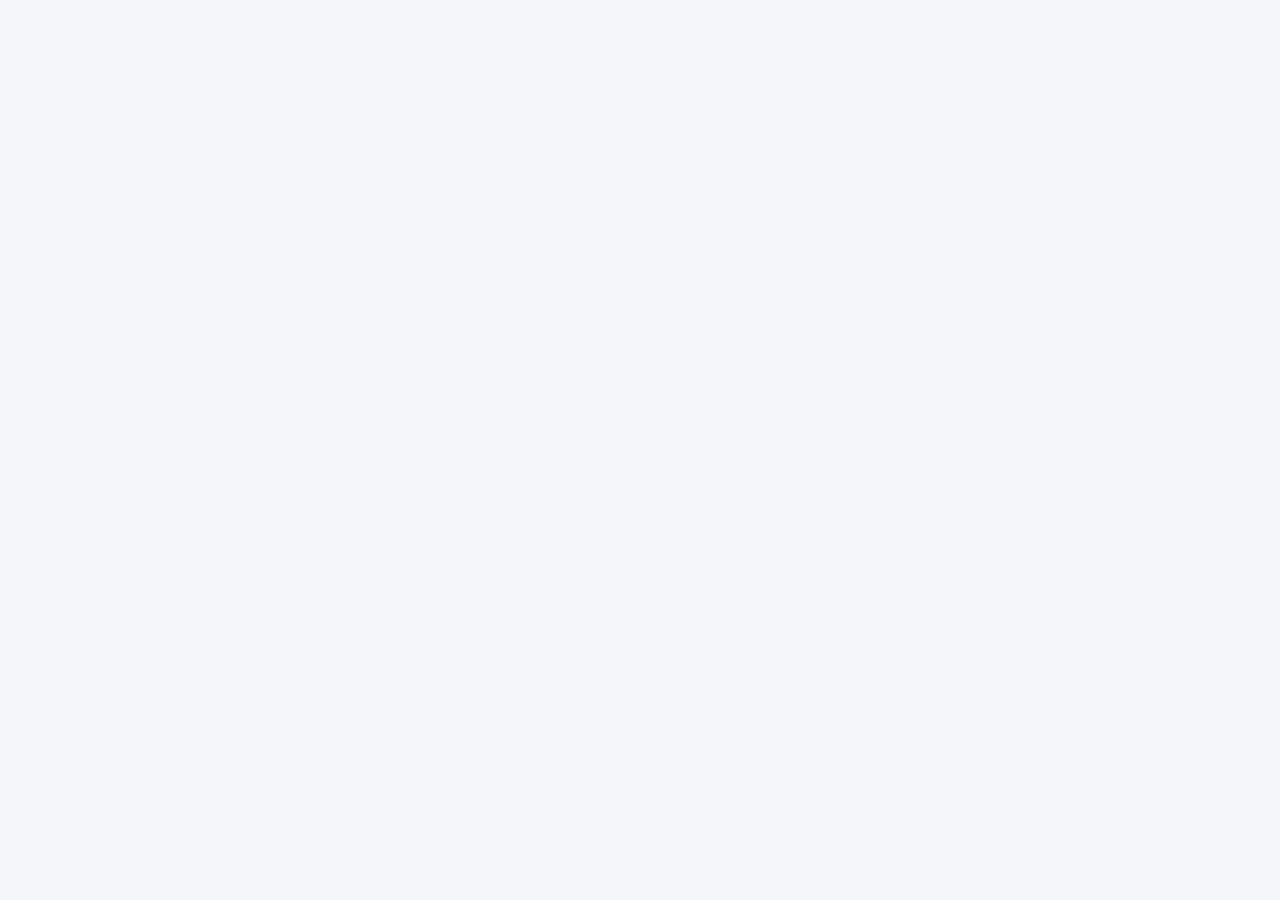
==== index.html @ 012de7f6 "Add files via upload" ====
<!doctype html>
<html lang="en">
<head>
<meta charset="utf-8">
<meta name="viewport" content="width=device-width,initial-scale=1">
<title>The Somaliland Age</title>
<script>
/* online / local server: addresses look like /world/headline, so files are loaded from the site root. Double-clicking this file keeps relative paths. */
if(location.protocol!=='file:')document.write('<base href="/"><link rel="icon" type="image/png" href="images/favicon.png"><link rel="shortcut icon" href="favicon.ico"><link rel="apple-touch-icon" href="images/apple-touch-icon.png">');
document.write('<link rel="stylesheet" href="styles.css?v=2.0.8">');
</script>
</head>
<body>
<div id="app"></div>
<noscript>This website needs JavaScript turned on.</noscript>
<script>document.write('<script src="data/content.js"><\/script><script src="script.js?v=2.0.8"><\/script>');</script>
</body>
</html>
---- styles.css ----
:root{--f:Arial,Helvetica,sans-serif;--p:#13294b;--a:#c8102e;--m:#31456a}
*{box-sizing:border-box}body{margin:0;font:15px/1.45 var(--f);background:#f4f6f9;color:#14181f}a{color:inherit;text-decoration:none}
.top{background:#0b1a33;color:#cdd6e5;font-size:12px;padding:8px 5%;display:flex;justify-content:space-between;gap:12px;flex-wrap:wrap}.top a{margin-left:16px}
#hd img{display:block;width:100%;height:auto}
nav{background:var(--m);position:sticky;top:0;z-index:20;padding:0 5%}.nl{display:flex;flex-wrap:wrap}.hb{display:none;background:none;border:0;color:#fff;font:700 16px var(--f);padding:14px 0;cursor:pointer;width:100%;text-align:left}nav a{color:#fff;padding:14px 16px;white-space:nowrap;font-weight:600}nav a:hover{background:#ffffff26}
.tick{background:var(--a);color:#fff;overflow:hidden;white-space:nowrap;display:flex}.tick b{padding:10px 16px;background:#0003;position:relative;z-index:2;flex:none;font-size:13px}.tw{flex:1;overflow:hidden;min-width:0}.tr{display:inline-block;white-space:nowrap;padding:10px 0;animation:m 70s linear infinite}.tick:hover .tr{animation-play-state:paused}@keyframes m{to{transform:translateX(-50%)}}.tr i{font-style:normal;font-weight:700;font-size:11px;background:#fff3;padding:2px 8px;margin:0 8px 0 40px;border-radius:3px}
.g{display:grid;grid-template-columns:240px 1fr 300px;gap:24px;max-width:1280px;margin:24px auto;padding:0 20px;align-items:start}
.pn{background:#fff;border-radius:12px;padding:20px;border:1px solid #e3e7ee}.pn h3{margin:0 0 6px;font-size:13px;letter-spacing:.1em;text-transform:uppercase;color:#46506a;border-bottom:2px solid var(--m);padding-bottom:10px}
.al{max-height:720px;overflow:auto}.it{display:block;padding:11px 0;border-bottom:1px solid #e6e9ef}.it:last-child{border:0}
.tg{font-size:11px;font-weight:800;color:var(--a);text-transform:uppercase}.t{font-family:var(--f);font-weight:700}
.sl{position:relative;height:360px;border-radius:12px;overflow:hidden;background:var(--p)}.sd{pointer-events:none;position:absolute;inset:0;opacity:0;transition:opacity .6s;color:#fff;display:flex;flex-direction:column;justify-content:flex-end;padding:28px 40px;background-size:cover;background-position:center}.sd.on{opacity:1}
.sd:before{content:"";position:absolute;inset:0;background:linear-gradient(transparent 35%,#000b)}.sd>*{position:relative}.sd .tg{color:#f0b429}.sd h2{font:700 30px/1.2 var(--f);margin:6px 0}.sd p{margin:0}
.ar{position:absolute;top:45%;z-index:3;background:#0006;color:#fff;border:0;width:36px;height:36px;border-radius:50%;cursor:pointer;font-size:20px}.dots{position:absolute;right:20px;bottom:14px;z-index:3;display:flex;gap:6px}.dots b{width:8px;height:8px;border-radius:50%;background:#fff6;cursor:pointer}.dots b.on{background:#fff}
.pr{background:var(--p);color:#fff;border-radius:12px;padding:18px 24px;margin:16px 0;display:flex;justify-content:space-between;align-items:center;gap:12px;flex-wrap:wrap}.pr b{font:700 20px var(--f)}.pr small{display:block;opacity:.8}.btn{background:#1769e0;color:#fff;padding:10px 20px;border-radius:6px;font-weight:700}
.cs{display:grid;grid-template-columns:repeat(var(--cols,3),1fr);gap:14px}
.c{background:#fff;border-radius:8px;overflow:hidden;border:1px solid #e3e7ee;display:block}.im{height:110px;background:linear-gradient(135deg,#a9bddb,#47679a) center/cover}.c div.b{padding:12px 14px}.c .t{font-size:16px;margin-top:3px}.c small{color:#777;display:block;margin-top:4px}
.dp{display:flex;gap:12px;padding:14px 0;border-bottom:1px solid #e6e9ef}.dp .im{width:78px;height:78px;flex:none;border-radius:8px}.dp:last-child{border:0}
.bx{background:#fff;border-radius:12px;max-width:1240px;margin:16px auto;padding:16px 20px;border:1px solid #e3e7ee}.bx h2{margin:0 0 18px;font:700 20px var(--f);display:flex;justify-content:space-between;align-items:center;border-bottom:2px solid var(--m);padding-bottom:10px}.bd{background:var(--a);color:#fff;font:700 11px sans-serif;padding:5px 12px;border-radius:4px}
.gr{display:grid;gap:14px;grid-template-columns:repeat(var(--cols,3),1fr)}.gr .im{height:110px}.gr .im{border-radius:0}
.hl{display:grid;grid-template-columns:repeat(var(--cols,2),1fr);gap:0 30px}.hl a{display:flex;gap:12px;padding:12px 0;border-bottom:1px solid #e6e9ef}.hl span{font:700 15px var(--f);color:#8a93a6}
.lg{position:fixed;right:24px;bottom:24px;background:var(--a);color:#fff;padding:12px 22px;border-radius:6px;font-weight:700;z-index:30}
@media(max-width:1000px){.g{grid-template-columns:1fr}.mid{order:-1}.al{max-height:320px}}
@media(max-width:600px){.sl{height:300px}.sd{padding:18px 20px}.sd h2{font-size:21px}.fg{grid-template-columns:1fr}.top{justify-content:center}}

.ft a{display:block;padding:5px 0;color:var(--fl)}.ft h4{font:700 18px var(--f);margin:0 0 14px}.fb{padding:34px 5% 20px}.fg{display:grid;gap:30px;max-width:1240px;margin:auto}.fm{color:var(--fm)}.cp{text-align:center;color:var(--fm);font-size:13px;border-top:1px solid #ffffff26;margin:30px auto 0;max-width:1240px;padding-top:18px}.cp small{display:block;opacity:.6;margin-top:4px}
.art{max-width:820px;margin:30px auto;background:#fff;border-radius:12px;padding:30px;border:1px solid #e3e7ee}.art h1{font:700 34px/1.2 var(--f);margin:6px 0 12px}.art .dk{font-size:19px;color:#46506a}.art img{width:100%;border-radius:8px;margin:10px 0}.art p{font-size:17px;line-height:1.7}
@media(max-width:700px){.fg{grid-template-columns:1fr!important}.art{margin:16px 10px;padding:18px}.art h1{font-size:25px}}

@media(max-width:900px){.gr,.cs,.hl{grid-template-columns:repeat(2,1fr)}}@media(max-width:520px){.gr,.cs,.hl{grid-template-columns:1fr}}@media(max-width:1000px){.g{grid-template-columns:1fr!important}}

.mid{min-width:0}.mid .art{margin:0 0 16px;max-width:none}.mid .bx{margin:16px 0;max-width:none}.mid>.bx:first-child{margin-top:0}
@media(max-width:1024px){nav{max-height:100vh;overflow-y:auto}.hb{display:block}.nl{display:none;flex-direction:column}nav.open .nl{display:flex;padding-bottom:8px}.nl a{border-top:1px solid #ffffff22}}

.sd.on{pointer-events:auto}.im{position:relative}#hd{display:block;position:relative}
.aimg{aspect-ratio:16/9;background:#dbe3f1 center/cover;border-radius:8px;margin:10px 0;position:relative}.aimg.empty{display:none}

.top .tr2{display:flex;align-items:center;gap:0}.top input{margin-left:16px;padding:5px 10px;border-radius:14px;border:1px solid #ffffff44;background:#ffffff18;color:#fff;font:inherit;width:160px}.top input::placeholder{color:#cdd6e5}
.art .body{font-size:17px;line-height:1.7}.art .body p{margin:0 0 14px}.art .body a{color:#1769e0;text-decoration:underline}.art .body blockquote{border-left:4px solid var(--a);margin:16px 0;padding:6px 16px;background:#f6f8fb;color:#46506a}.art .body h2{font-size:22px}.ea{background:#1769e0;color:#fff;border:0;border-radius:6px;padding:8px 14px;font:700 13px var(--f);cursor:pointer}
.c .t,.c small{overflow-wrap:anywhere}
#lm{position:fixed;inset:0;z-index:250;background:#000a;display:grid;place-items:center}
.lgc{width:min(360px,92vw);background:#fff;border-radius:12px;padding:26px}.lgc h1{margin:0 0 14px;font-size:22px}.lgc label{display:block;font-size:13px;color:#46506a;margin:12px 0 4px}.lgc input{width:100%;padding:10px;border:1px solid #b9c2d6;border-radius:6px;font:inherit}.lgc button{margin-top:14px;width:100%;padding:11px;background:var(--a);color:#fff;border:0;border-radius:6px;font:700 15px var(--f);cursor:pointer}.lgc .cl{background:#e6e9ef;color:#333;margin-top:8px}#lerr{color:var(--a);font-size:14px;min-height:20px;margin-top:10px}
#admin{position:fixed;inset:0;z-index:300;display:flex;background:#eef1f6;font-family:Arial,Helvetica,sans-serif;color:#14181f}
#admin .sb{width:230px;flex:none;background:#0b1a33;color:#fff;display:flex;flex-direction:column;overflow-y:auto}#admin .brand{padding:20px;font-weight:700;font-size:18px;border-bottom:1px solid #ffffff22}#admin .brand small{display:block;color:#f0a030;font-size:12px;margin-top:2px}
#admin .tb{background:none;border:0;border-left:3px solid transparent;color:#cdd6e5;text-align:left;padding:12px 20px;font:inherit;cursor:pointer}#admin .tb.on{background:#31456a;color:#fff;border-left-color:#f0a030}
#admin .sp{flex:1}#admin .sb>button:not(.tb){margin:6px 16px;padding:10px;border:0;border-radius:6px;background:#ffffff22;color:#fff;font:inherit;cursor:pointer}#admin .sb>button.primary{background:#1769e0;font-weight:700}#admin .st{padding:4px 18px;font-size:13px;color:#ffd166;min-height:18px}
#admin .mn{flex:1;overflow:auto;padding:26px 30px 60px}#admin h1{margin:0 0 16px;font-size:26px}#admin h3{margin:20px 0 8px}#admin .hint{color:#55607a;font-size:14px}
#admin fieldset{background:#fff;border:1px solid #cfd6e4;border-radius:8px;margin:12px 0;padding:10px 14px}#admin legend{font-weight:700;padding:0 6px}#admin .f{display:block;margin:10px 0}#admin .f>span{display:block;font-size:12px;color:#55607a;margin-bottom:3px}#admin .f.chk{display:inline-block;margin:6px 16px 6px 0}
#admin input[type=text],#admin input[type=number],#admin input[type=password],#admin textarea,#admin select{width:100%;max-width:760px;padding:8px;border:1px solid #b9c2d6;border-radius:6px;font:inherit;background:#fff}#admin textarea{min-height:90px}
#admin details.it{border:1px solid #d9dfeb;border-radius:6px;margin:8px 0;padding:6px 10px;background:#fafbfd}#admin summary{cursor:pointer;font-weight:600;display:flex;justify-content:space-between;gap:8px}#admin .row{display:flex;gap:8px;align-items:center;flex-wrap:wrap}
#admin .mn button{cursor:pointer;border:1px solid #9aa6c0;background:#fff;border-radius:6px;padding:6px 12px;font:inherit}#admin .mn button.primary{background:#1769e0;color:#fff;border:0;font-weight:700;padding:9px 18px}#admin .mn button.del{color:#c8102e}#admin .pv{max-height:70px;max-width:220px;margin-top:6px;display:block;border:1px solid #ccd}
#admin .tbl{width:100%;border-collapse:collapse;background:#fff;border-radius:8px;margin-top:14px}#admin .tbl th,#admin .tbl td{text-align:left;padding:10px 12px;border-bottom:1px solid #e6e9ef;font-size:14px}#admin .tbl th{font-size:12px;color:#55607a;text-transform:uppercase}#admin .act{white-space:nowrap}#admin .act button{margin-right:4px}
#admin .rte{border:1px solid #b9c2d6;border-radius:6px;background:#fff;max-width:760px}#admin .rtb{display:flex;gap:6px;flex-wrap:wrap;padding:8px;border-bottom:1px solid #e1e6ef;background:#f4f6f9;align-items:center}#admin .rtb select{width:auto}#admin .rtb input[type=color]{width:34px;height:30px;padding:0;border:1px solid #9aa6c0}#admin .rted{min-height:240px;padding:12px;outline:0}
@media(max-width:800px){#admin{flex-direction:column}#admin .sb{width:auto;flex-direction:row;overflow-x:auto;flex:none}#admin .brand,#admin .sp{display:none}#admin .tb{border-left:0;border-bottom:3px solid transparent;white-space:nowrap}#admin .tb.on{border-bottom-color:#f0a030}#admin .st{display:none}#admin .mn{padding:16px}}

.sl{margin-bottom:16px}.top .tr2 span,.top .tr2 a{white-space:nowrap}.top .tr2{flex-wrap:wrap;gap:4px 0}#admin .rted blockquote{border-left:4px solid #c8102e;margin:12px 0;padding:4px 14px;background:#f6f8fb;color:#46506a}@media(max-width:600px){.top input{width:130px;margin-left:8px}}

.aimg{display:block;width:100%;height:auto;max-height:560px;object-fit:cover;aspect-ratio:auto;background:none;border-radius:8px;margin:10px 0}
#admin .st.bad{color:#ff8a8a}#admin .warn{background:#fff3cd;border:1px solid #f0c36d;color:#5c4400;padding:10px 14px;border-radius:8px;margin-bottom:14px}
#admin .msg{margin-top:12px;font-size:14px;min-height:20px}#admin .msg.bad{color:#c8102e}#admin .msg.ok{color:#1a7f37}
#admin .igrid{display:grid;grid-template-columns:repeat(auto-fill,minmax(200px,1fr));gap:14px;margin-top:14px}#admin .icard{background:#fff;border:1px solid #d9dfeb;border-radius:8px;padding:10px}#admin .icard img{width:100%;height:120px;object-fit:cover;border-radius:6px;background:#e6e9ef}#admin .icard .cap{font-size:13px;margin:6px 0;overflow-wrap:anywhere}
#ie{position:fixed;inset:0;z-index:500;background:#000b;overflow:auto;font-family:Arial,Helvetica,sans-serif}.iebox{max-width:760px;margin:20px auto;background:#fff;border-radius:10px;padding:18px 20px;display:grid;gap:12px;color:#14181f}.iebox h2{margin:0}.iebox .hint{margin:0;color:#55607a;font-size:14px}
.iebox .row{display:flex;gap:8px;align-items:center;flex-wrap:wrap}.iebox button{cursor:pointer;border:1px solid #9aa6c0;background:#fff;border-radius:6px;padding:6px 12px;font:inherit}.iebox button.on{background:#e3ecff;border-color:#1769e0}.iebox button.primary{background:#1769e0;color:#fff;border:0;font-weight:700;padding:9px 18px}
.iebox input[type=number]{width:90px;padding:6px;border:1px solid #b9c2d6;border-radius:6px}.iebox select{padding:6px;border:1px solid #b9c2d6;border-radius:6px}.ieinfo{font-size:13px;color:#46506a}
.iest-wrap{background:#222;border-radius:8px;padding:10px;text-align:center;overflow:auto}.iest{position:relative;display:inline-block;overflow:hidden;touch-action:none;line-height:0;vertical-align:top}.iest canvas{display:block}
.iesel{position:absolute;border:2px solid #fff;box-shadow:0 0 0 9999px rgba(0,0,0,.55);cursor:move;box-sizing:border-box}.ieh{position:absolute;width:16px;height:16px;background:#fff;border:2px solid #1769e0;box-sizing:border-box}.ieh.tl{left:-8px;top:-8px;cursor:nwse-resize}.ieh.tr{right:-8px;top:-8px;cursor:nesw-resize}.ieh.bl{left:-8px;bottom:-8px;cursor:nesw-resize}.ieh.br{right:-8px;bottom:-8px;cursor:nwse-resize}

#admin .info{background:#e8f1ff;border:1px solid #9cc0f5;color:#123a73;padding:10px 14px;border-radius:8px;margin-bottom:14px}.lgc .offl{font-size:12px;color:#55607a;margin:12px 0 0}

#hd img.hlogo{position:absolute;top:50%;width:auto;max-width:40%;transform:translateY(-50%);object-fit:contain}#hd img.hlogo.left{left:3%}#hd img.hlogo.right{right:3%}#hd img.hlogo.center{left:50%;transform:translate(-50%,-50%)}
.dd{position:relative;display:flex}.ddb{background:none;border:0;color:#fff;cursor:pointer;padding:0 10px 0 0;font:inherit}.ddm{display:none;position:absolute;top:100%;left:0;min-width:200px;background:var(--m);box-shadow:0 8px 20px #0004;z-index:40}.ddm a{border-top:1px solid #ffffff22;white-space:nowrap}.dd:hover .ddm,.dd:focus-within .ddm,.dd.open .ddm{display:block}
.crumb{font-size:14px;color:#55607a;margin-bottom:6px}.crumb a{color:#1769e0}.sub{padding-left:20px}.sub a{color:#1769e0}.art h3{margin:22px 0 6px}
@media(max-width:1024px){.dd{flex-direction:column}.ddb{display:none}.ddm{display:block;position:static;box-shadow:none;background:#00000022}.ddm a{padding-left:34px}}

/* ---- masthead / header text / fonts ---- */
@font-face{font-family:'SiteMasthead';src:url(fonts/SiteMasthead-Bold.woff2) format('woff2');font-weight:700;font-display:swap}
@font-face{font-family:'SiteMasthead';src:url(fonts/SiteMasthead-Regular.woff2) format('woff2');font-weight:400;font-display:swap}
@font-face{font-family:'Chomsky';src:url(fonts/Chomsky.woff2) format('woff2'),url(fonts/Chomsky.woff) format('woff');font-weight:400;font-style:normal;font-display:swap}
@font-face{font-family:'Chomsky Custom';src:url(fonts/ChomskyCustom-2.woff) format('woff');font-weight:400;font-style:normal;font-display:swap}
@font-face{font-family:'Lora';src:url(fonts/Lora.woff) format('woff');font-weight:400 700;font-style:normal;font-display:swap}
@font-face{font-family:'Lora';src:url(fonts/Lora-Italic.woff) format('woff');font-weight:400 700;font-style:italic;font-display:swap}
@font-face{font-family:'Poppins';src:url(fonts/Poppins-Regular.woff) format('woff');font-weight:400;font-style:normal;font-display:swap}
@font-face{font-family:'Poppins';src:url(fonts/Poppins-Bold.woff) format('woff');font-weight:700;font-style:normal;font-display:swap}
#hd{container-type:inline-size}
#hd .htxt{position:absolute;top:50%;transform:translateY(-50%);line-height:1.1}
#hd .ht1{font-family:var(--hf,'SiteMasthead',serif);font-weight:700;white-space:nowrap;letter-spacing:.01em}
#hd .ht2{font-family:var(--f);text-transform:uppercase;letter-spacing:.3em;white-space:nowrap;margin-top:.4em}
#hd.mast{background:#fff;padding:1.6cqw 4cqw 1.2cqw;border-bottom:3px double #111;text-align:center}
#hd.mast .htxt{position:static;transform:none;text-align:center}
#hd.mast .ht2{text-transform:none;letter-spacing:.04em;font-style:italic}
#hd.bnr img:not(.hlogo){display:block;width:100%;height:auto}
.ht2:empty::before{content:attr(data-ph);opacity:.5}
/* ---- content blocks ---- */
.below{max-width:1280px;margin:0 auto;padding:0 20px}.blk{position:relative;margin:16px 0}.blk>.bx{margin:0;max-width:none}.mid .blk{margin:16px 0}
.cb-text{background:#fff;border:1px solid #e3e7ee;border-radius:12px;padding:16px 20px}.bt{margin:0 0 10px;font-size:20px}.cb-text .body{font-size:16px;line-height:1.65}.cb-text .body p{margin:0 0 12px}
.cb-img{margin:0}.cb-img img{max-width:100%;height:auto;border-radius:8px}.cb-img figcaption,.cap{font-size:13px;color:#55607a;margin-top:6px}
.cb-cols{display:grid;gap:16px}.cb-cols>div{background:#fff;border:1px solid #e3e7ee;border-radius:12px;padding:16px;min-width:0}.cb-cols h3{margin:0 0 8px}.cb-cols img{width:100%;height:auto;border-radius:8px;margin-bottom:8px}.cb-cols .body p{margin:0 0 10px}
.cb-btn a{display:inline-block;padding:11px 22px;border-radius:6px;font-weight:700;background:#1769e0;color:#fff}.cb-btn.accent a{background:var(--a)}.cb-btn.outline a{background:none;border:2px solid #1769e0;color:#1769e0}
.cb-div hr{border:0;border-top:1px solid #cfd6e4;margin:8px 0}
.vid{margin:14px auto;max-width:100%}.vbox{position:relative;width:100%;height:0;background:#000;border-radius:8px;overflow:hidden}.vbox iframe,.vbox video{position:absolute;inset:0;width:100%;height:100%;border:0;object-fit:contain}
.body .anchor{scroll-margin-top:90px}.blk[id^="anc-"],[id^="anc-"]{scroll-margin-top:90px}
@media(max-width:900px){.cb-cols{grid-template-columns:repeat(2,minmax(0,1fr))!important}}@media(max-width:560px){.cb-cols{grid-template-columns:1fr!important}}
/* ---- visual editing on the site ---- */
.ph{border:2px dashed #9aa6c0;border-radius:10px;padding:26px;text-align:center;color:#55607a;background:#f3f6fb}
.addz{display:none}
body.editing .addz{display:block;border:2px dashed transparent;border-radius:8px;text-align:center;color:transparent;font-size:13px;height:14px;line-height:14px;margin:2px 0;cursor:copy;transition:all .15s}
body.editing .addz:hover{border-color:#1769e0;color:#1769e0;background:#eaf2ff;height:34px;line-height:30px}
body.editing .below>.addz:last-child,body.editing .mid>.addz:last-child{height:46px;line-height:42px;border-color:#c9d3e6;color:#8a95ad}
body.editing .blk:hover{outline:2px solid #1769e0;outline-offset:3px}
.btb{display:none;position:absolute;top:-14px;right:8px;z-index:25;gap:2px;background:#111c33;border-radius:8px;padding:4px;box-shadow:0 4px 14px #0005}.btb button{background:none;border:0;color:#fff;padding:6px 9px;cursor:pointer;font:700 13px var(--f);border-radius:5px}.btb button:hover{background:#ffffff33}
body.editing .blk:hover>.btb{display:flex}
.lg2{position:fixed;right:24px;bottom:72px;z-index:30;background:#111c33;color:#fff;border:0;padding:10px 16px;border-radius:6px;font:700 13px var(--f);cursor:pointer}
#sv{position:fixed;left:16px;bottom:16px;z-index:30;background:#111c33;color:#9be7a8;padding:7px 12px;border-radius:16px;font:13px var(--f)}#sv.bad{color:#ffb3b3}
#blkpop{position:fixed;z-index:420;background:#fff;border-radius:10px;box-shadow:0 10px 34px #0006;padding:6px;min-width:250px;max-height:90vh;overflow:auto;font-family:Arial,Helvetica,sans-serif}
#blkpop .pt{font-size:12px;text-transform:uppercase;letter-spacing:.08em;color:#8a95ad;padding:8px 12px}#blkpop button{display:block;width:100%;text-align:left;background:none;border:0;padding:9px 12px;border-radius:6px;font:14px Arial;cursor:pointer;color:#14181f}#blkpop button:hover{background:#eaf2ff}#blkpop button span{display:inline-block;width:26px}
/* ---- dashboard extras: drawer, dialogs, selection bubble ---- */
#bed{position:fixed;top:0;right:0;bottom:0;width:min(520px,100vw);background:#eef1f6;box-shadow:-8px 0 28px #0006;overflow:auto;z-index:450;padding:16px 18px 60px;font-family:Arial,Helvetica,sans-serif;color:#14181f}
#bed .bedh{display:flex;justify-content:space-between;align-items:center;gap:10px}#bed h2{margin:0}#bed .hint,#ld .hint{color:#55607a;font-size:14px}
#bed fieldset,#ld fieldset{background:#fff;border:1px solid #cfd6e4;border-radius:8px;margin:12px 0;padding:10px 14px}#bed legend{font-weight:700}#bed .f,#ld .f{display:block;margin:10px 0}#bed .f>span,#ld .f>span{display:block;font-size:12px;color:#55607a;margin-bottom:3px}#bed .f.chk,#ld .f.chk{display:inline-block;margin:6px 14px 6px 0}
#bed input[type=text],#bed input[type=number],#bed textarea,#bed select,#ld input[type=text],#ld select{width:100%;padding:8px;border:1px solid #b9c2d6;border-radius:6px;font:inherit;background:#fff;box-sizing:border-box}#bed textarea{min-height:80px}
#bed .row,#ld .row{display:flex;gap:8px;align-items:center;flex-wrap:wrap;margin:8px 0}#bed button,#ld button{cursor:pointer;border:1px solid #9aa6c0;background:#fff;border-radius:6px;padding:6px 12px;font:inherit}#bed button.primary,#ld button.primary{background:#1769e0;color:#fff;border:0;font-weight:700;padding:9px 18px}#bed button.del,#ld button.del{color:#c8102e}
#bed details.it{border:1px solid #d9dfeb;border-radius:6px;margin:8px 0;padding:6px 10px;background:#fafbfd}#bed summary{cursor:pointer;font-weight:600;display:flex;justify-content:space-between;gap:8px}#bed .pv{max-height:70px;max-width:200px;margin-top:6px;display:block;border:1px solid #ccd}
#bed .rte{border:1px solid #b9c2d6;border-radius:6px;background:#fff}#bed .rtb{display:flex;gap:5px;flex-wrap:wrap;padding:7px;border-bottom:1px solid #e1e6ef;background:#f4f6f9;align-items:center}#bed .rtb select{width:auto}#bed .rted{min-height:150px;padding:10px;outline:0}
#ld{position:fixed;inset:0;z-index:560;background:#000a;overflow:auto;font-family:Arial,Helvetica,sans-serif;color:#14181f}.ldbox{max-width:520px;margin:6vh auto;background:#fff;border-radius:12px;padding:20px 22px}.ldbox h2{margin:0 0 6px}
.rtbub{position:fixed;z-index:540;background:#111c33;border-radius:8px;padding:5px;gap:3px;box-shadow:0 6px 20px #0006}.rtbub button{background:none;border:0;color:#fff;padding:6px 10px;cursor:pointer;font:700 13px Arial,sans-serif;border-radius:5px}.rtbub button:hover{background:#ffffff33}
.rted .vid,#admin .rted .vid{display:block;background:#111c33;color:#fff;border-radius:8px;padding:22px;text-align:center;cursor:pointer;width:auto!important;margin:10px 0}.rted .vid::before{content:"▶ Video (" attr(data-k) ") - click to edit size, source or remove"}
.rted [id^="anc-"]{background:#fff6cc;border-bottom:2px dotted #c8102e}

/* ---- header text: click to show edit options (not instantly editable) ---- */
body.editing #hd .ht1,body.editing #hd .ht2{cursor:pointer}
body.editing #hd .ht1:hover,body.editing #hd .ht2:hover{outline:2px solid #1769e0;outline-offset:3px}
#hdtb{position:absolute;z-index:430;display:flex;gap:2px;background:#111c33;border-radius:8px;padding:4px;box-shadow:0 4px 14px #0005;font-family:Arial,Helvetica,sans-serif}
#hdtb button{background:none;border:0;color:#fff;padding:7px 11px;cursor:pointer;font:700 13px Arial,sans-serif;border-radius:5px;white-space:nowrap}#hdtb button:hover{background:#ffffff33}

/* ===== compact top bar, social icons, phone header ===== */
.top{padding:3px 5%;font-size:12px;line-height:1.2;gap:6px 12px}.top input{height:24px;padding:2px 11px}
nav a{padding:12px 16px}
.hwrap{position:relative}
.soc{display:flex;align-items:center;gap:10px}
.soc a,nav .soc a{display:flex;align-items:center;justify-content:center;width:34px;height:34px;padding:0;margin:0;border:2px solid currentColor;border-radius:50%;color:#fff;flex:none}
.soc a:hover,nav .soc a:hover{background:#ffffff33}
.soc svg{width:56%;height:56%;display:block;fill:currentColor}
.soc-d{position:absolute;right:3%;top:50%;transform:translateY(-50%);z-index:3}
.soc-d a{width:clamp(26px,2.7vw,40px);height:clamp(26px,2.7vw,40px)}
.hwrap.mast .soc a{color:#111}.hwrap.mast .soc a:hover{background:#0001}
.mdate,.nrow,.tlm{display:none}
@media(max-width:1024px){
 .top,.soc-d{display:none}
 .mdate{display:block;position:absolute;top:3px;right:8px;z-index:3;color:#fff;font:700 clamp(9px,2.6vw,13px) var(--f);text-shadow:0 1px 2px #0008;pointer-events:none}
 .hwrap.mast .mdate{color:#333;text-shadow:none}
 #hd .htxt{top:57%}
 nav{padding:0 10px}
 .nrow{display:flex;align-items:center;gap:8px;min-height:54px;position:relative}
 .hb{width:auto;flex:none;padding:12px 0;font-size:17px}
 .soc-m{flex:1;justify-content:center;gap:clamp(5px,2vw,12px)}
 .soc-m a,nav .soc-m a{width:clamp(28px,8.4vw,38px);height:clamp(28px,8.4vw,38px)}
 .sbox{margin-left:auto;display:flex;align-items:center;flex:none}
 .sbtn{width:40px;height:40px;padding:0;border:0;border-radius:50%;background:#fff;color:#2f9bd1;display:flex;align-items:center;justify-content:center;cursor:pointer;flex:none}
 .sbtn svg{width:22px;height:22px}
 .sbox input{width:0;min-width:0;height:40px;padding:0;border:0;opacity:0;outline:0;border-radius:20px;background:#fff;color:#14181f;font:inherit;transition:width .25s,opacity .2s}
 .sbox.open{position:absolute;left:0;right:0;top:50%;transform:translateY(-50%);z-index:5;gap:8px;background:var(--m);padding:7px 0}
 .sbox.open input{flex:1;width:auto;padding:0 16px;opacity:1}
 nav.open .tlm{display:flex;flex-wrap:wrap;align-items:center;padding:6px 0 4px;border-top:1px solid #ffffff22;color:#cdd6e5;font-size:13px}
 .tlm>span{padding:10px 14px 10px 0}.tlm a{padding:10px 12px;font-weight:400;border-top:0!important}
}
/* phones: sharp corners, content right up to the screen edges */
@media(max-width:700px){
 .g{padding:0 3px;margin:6px auto;gap:6px}.below{padding:0 3px}
 .pn,.bx,.cb-text,.cb-cols>div,.pr,.c,.art,.sl,.ph{border-radius:0}
 .pn{padding:12px 10px}.bx,.mid .bx{padding:12px 8px;margin:6px 0}.cb-text{padding:12px 10px}.cb-cols>div{padding:12px 10px}
 .art,.mid .art{margin:6px 0;padding:14px 10px}
 .mid .blk,.blk{margin:6px 0}
 .sl{height:260px;margin-bottom:6px}
 img,.im,.aimg,.dp .im,.gr .im,.cb-img img,.art img,.cb-cols img,.vbox,.vbox iframe,.vbox video,.sd,.hlogo{border-radius:0!important}
}

#fsb{bottom:120px;background:#7a3b00}#fsb.on{background:#146c2e}

/* ===== v2.0.3 ===== */
#hd{cursor:default}#hd img.hlogo{cursor:pointer}body.editing #hd img.hlogo{cursor:default}
body.editing #hd .ht1,body.editing #hd .ht2{outline:0;cursor:pointer}
body.editing #hd .ht1:hover,body.editing #hd .ht2:hover{outline:2px solid #1769e0;outline-offset:3px}
/* social icons are now picture files (images/tiktok.png ...): white, transparent, ring included */
.soc a,nav .soc a{border:0!important;border-radius:50%}
.soc a img{width:100%;height:100%;display:block;object-fit:contain;pointer-events:none}
/* ===== v2.0: shorter top, social icons, edge-to-edge phones, compact phone footer ===== */
/* desktop: slim top strip, shorter header band (the picture is cropped, never stretched), slimmer menu and ticker */
.top{padding:2px 5%;line-height:1.2}.top input{height:22px;padding:1px 11px}
#hd.bnr{height:clamp(88px,9.1vw,160px);overflow:hidden}
#hd.bnr img:not(.hlogo){position:absolute;inset:0;width:100%;height:100%;object-fit:cover}
nav a{padding:10px 16px}
.tick b{padding:8px 16px}.tr{padding:8px 0}
/* tablets and phones: compact header, one row with Menu - social icons - search */
@media(max-width:1024px){
 #hd.bnr{height:clamp(50px,12.4vw,92px)}
 .nrow{min-height:46px}
 .hb{padding:8px 0;font-size:17px}
 .sbtn{width:36px;height:36px}.sbtn svg{width:20px;height:20px}
 .sbox input{height:36px}
 .soc-m a,nav .soc-m a{width:clamp(26px,7.8vw,34px);height:clamp(26px,7.8vw,34px)}
 .tick{font-size:13px}.tick b{padding:7px 12px;font-size:12px}.tr{padding:7px 0}.tr i{margin-left:28px}
}
/* phones: sharp corners, pictures and text almost touching the screen edges */
@media(max-width:700px){
 nav{padding:0 8px}
 .ar{top:22%;width:30px;height:30px;font-size:18px}.ar[data-d="-1"]{left:6px!important}.ar[data-d="1"]{right:6px!important}
 #hd .ht2{font-size:max(6.2px,1.25cqw)!important;letter-spacing:.2em}
 .g{padding:0 2px;margin:4px auto;gap:4px}.below{padding:0 2px}
 .pn{padding:10px 6px}.bx,.mid .bx{padding:10px 6px;margin:4px 0}.cb-text{padding:10px 6px}.cb-cols>div{padding:10px 6px}
 .art,.mid .art{margin:4px 0;padding:12px 6px}
 .c div.b{padding:10px 7px}.pr{padding:12px 8px}.sd{padding:14px 8px}
 .mid .blk,.blk{margin:4px 0}.sl{margin-bottom:4px}
 .gr,.cs,.hl{gap:4px}.hl{gap:0 14px}
 .art .aimg{width:calc(100% + 12px);max-width:none;margin-left:-6px;margin-right:-6px}
 .pn,.bx,.cb-text,.cb-cols>div,.pr,.c,.art,.sl,.ph,.cb-img img,.cb-img,.aimg,.fb{border-radius:0!important}
 /* footer: links flow in rows instead of one long column */
 .ft{margin-top:22px!important}
 .ft>svg{height:24px!important}
 .fb{padding:12px 8px 8px}
 .fg{grid-template-columns:1fr!important;gap:10px}
 .ft h4{font-size:14px;margin:0 0 3px}
 .fm{font-size:13px;line-height:1.35}
 .fls{display:flex;flex-wrap:wrap;gap:0 16px}
 .ft .fls a{display:inline-block;padding:3px 0;font-size:14px}
 .cp{margin-top:10px;padding-top:8px;font-size:12px}.cp small{margin-top:2px}
}

/* ===== v2.0.3 phones: top built to match the approved screenshot, even smaller screen-edge gaps ===== */
@media(max-width:700px){
 .hwrap{border-top:4px solid #0f1a30}
 #hd.bnr{height:clamp(57px,15.4vw,104px)}
 #hd .ht1{font-size:7.8cqw!important}
 #hd img.hlogo.left{left:3.5%!important}
 .mdate{top:2px;right:6px;font-size:clamp(9px,2.9vw,13px)}
 #hd .htxt{top:60%}
 nav{padding:0 2vw}
 .nrow{gap:0;min-height:46px}
 .hb{width:calc(24.5vw - 4px);flex:none;font-size:15px;padding:8px 0}
 .soc-m{flex:none;justify-content:flex-start;gap:1.2vw}
 .soc-m a,nav .soc-m a{width:clamp(23px,5.2vw,32px);height:clamp(23px,5.2vw,32px)}
 .sbox{margin-left:auto;margin-right:2vw}
 .sbtn{width:clamp(32px,7.8vw,40px);height:clamp(32px,7.8vw,40px)}.sbtn svg{width:58%;height:58%}
 .sbox input{height:clamp(32px,7.8vw,40px)}
 /* text and pictures almost touch the screen edges */
 /* only the LEFT and RIGHT gaps are small; top and bottom spacing is the same as the original site */
 .g,.below{padding:0 2px}
 .g{margin:6px auto;gap:6px}
 .pn{padding:12px 8px}.bx,.mid .bx{padding:12px 8px;margin:6px 0}.cb-text,.cb-cols>div{padding:12px 8px}
 .art,.mid .art{margin:6px 0;padding:14px 8px}
 .mid .blk,.blk{margin:6px 0}.sl{margin-bottom:6px}
 .gr,.cs{gap:14px}.hl{gap:0 14px}
 .art .aimg{width:calc(100% + 16px);margin-left:-8px;margin-right:-8px}
 .c div.b{padding:12px 8px}.pr{padding:18px 8px;margin:16px 0}.sd{padding:18px 8px}
 .fb{padding:12px 8px 8px}
}

/* ===== v2.0.4: device preview while editing ===== */
body.pv-hide .lg,#pvb{}
#pvb{bottom:168px}
#pvo{position:fixed;inset:0;z-index:9999;display:flex;flex-direction:column;background:#1b2230;font-family:Arial,Helvetica,sans-serif}
.pvt{display:flex;align-items:center;flex-wrap:wrap;gap:6px;padding:8px 12px;background:#111c33;color:#fff}
.pvt b{margin-right:8px;font-size:15px}
.pvt button{background:#26334f;color:#fff;border:0;border-radius:6px;padding:8px 12px;font:600 13px Arial,Helvetica,sans-serif;cursor:pointer}
.pvt button.on{background:#1769e0}.pvt button:hover{background:#34456b}.pvt button.on:hover{background:#1769e0}
.pvt .pvi{margin-left:auto;font-size:13px;color:#9db4d6;padding:0 8px}
.pvt .pvx{background:#b3261e}.pvt .pvx:hover{background:#d33a30}
.pvs{flex:1;min-height:0;display:flex;align-items:flex-start;justify-content:center;padding:12px;overflow:auto}
.pvw{flex:none;position:relative;border-radius:14px;box-shadow:0 0 0 6px #0b1220,0 12px 40px #0009;overflow:hidden;background:#fff}
.pvw iframe{display:block;border:0;background:#fff;transform-origin:0 0}
body.pvframe .lg,body.pvframe .lg2,body.pvframe #sv{display:none!important}
@media(max-width:700px){.pvt{padding:6px 8px}.pvt button{padding:7px 9px;font-size:12px}.pvt .pvi{display:none}}
html.pvframe,html.pvframe body{scrollbar-width:none;-ms-overflow-style:none}html.pvframe::-webkit-scrollbar,body.pvframe::-webkit-scrollbar{display:none;width:0;height:0}

/* ===== v2.0.8: fixed top on phones/tablets, footer name + contact ===== */
.stk{display:contents}
@media(max-width:1024px){
 .stk{display:block;position:sticky;top:0;z-index:40}
 .stk.open{max-height:100vh;max-height:100dvh;overflow-y:auto}
 .stk nav{position:static;max-height:none;overflow:visible}
 [id^="anc-"],.art h2,.art h3{scroll-margin-top:150px}
}
.ft h4.fname{font-size:var(--ns,30px);font-weight:400;line-height:1.1;margin:0 0 8px;letter-spacing:.01em}
.fct{margin:8px 0 4px;color:var(--fl);font-size:15px;line-height:1.6;overflow-wrap:anywhere}
.fct a,.ft .fct a{display:inline;padding:0;color:var(--fl);text-decoration:underline}
@media(max-width:700px){.ft h4.fname{font-size:min(var(--ns,30px),28px);margin:0 0 4px}.fct{font-size:14px;margin:4px 0}}
.fct .cl{display:inline-block;min-width:60px;color:var(--fm);font-size:.9em}
.fct.fph{border:1px dashed #ffffff66;border-radius:6px;padding:8px 10px;color:var(--fm);cursor:pointer}.fct.fph:hover{background:#ffffff14}

/* v2.0.8: colour-coded icons with a transparent background; the black ones (TikTok, X) get a hairline white glow so they show on the dark blue bar */
.soc a,nav .soc a{background:transparent!important;transition:transform .15s}
.soc a:hover,nav .soc a:hover{background:transparent!important;transform:scale(1.12)}
.soc a.si-tiktok img,.soc a.si-x img{filter:drop-shadow(0 0 .6px #fff) drop-shadow(0 0 .6px #fff)}

/* ===== Ahmedabdi.uk ===== */
/* shorter header: the picture is cropped (never stretched), flag and skyline kept in view */
#hd.bnr{height:clamp(80px,8.4vw,140px)}
#hd.bnr img:not(.hlogo){object-position:50% 46%}
#hd .htxt{top:50%}#hd .ht2{text-shadow:0 1px 4px #02081a,0 0 8px #02081a}
@media(max-width:1024px){#hd.bnr{height:clamp(50px,11vw,84px)}}
@media(max-width:600px){#hd.bnr{height:clamp(50px,15.4vw,104px)}}
/* breaking news bar: deep blue */
.tick{background:#0a2a6b}.tick b{background:#061a47}
/* footer: lighter dark navy, shorter, with the shiny green on the right like the header */
.ft{margin-top:30px!important}
.ft .fb{position:relative;overflow:hidden;padding:12px 5% 8px}
.ft .fb::after{content:'';position:absolute;right:0;top:0;bottom:0;width:55%;background:url(images/swoosh.png) 108% 62%/auto 300% no-repeat;opacity:.9;pointer-events:none;-webkit-mask-image:linear-gradient(to right,transparent 0,#000 55%);mask-image:linear-gradient(to right,transparent 0,#000 55%)}
.ft .fg,.ft .cp{position:relative;z-index:1}
.ft .fg{gap:20px}.ft .cp{margin-top:12px;padding-top:8px}
.ft h4{margin-bottom:6px}.ft a{padding:2px 0}
.ft .fls{display:flex;flex-wrap:wrap;gap:0 18px}.ft .fls a{display:inline-block}
@media(max-width:700px){.ft .fb{padding:10px 8px 6px}.ft .fb::after{width:50%;background-size:auto 190%;background-position:112% 55%}.ft .fls a{padding:3px 0}}
/* readable name over the bright picture: soft dark-blue haze behind the text only */
#hd.bnr::before{content:'';position:absolute;inset:0;z-index:1;pointer-events:none;background:radial-gradient(ellipse 30% 100% at 50% 50%,rgba(4,18,58,.78),rgba(4,18,58,.45) 60%,transparent 100%)}
#hd .htxt,#hd img.hlogo,#hd .soc{z-index:2}
#hd .ht1{text-shadow:0 2px 6px #02081a,0 0 14px #02081a}
.hwrap .soc-d{background:rgba(2,8,26,.5);padding:4px 8px;border-radius:30px}
@media(max-width:700px){.hwrap .soc-d{padding:3px 6px}.soc-d a{width:22px!important;height:22px!important}}
@media(max-width:1024px){.soc-m a,nav .soc-m a{width:clamp(22px,6vw,28px)!important;height:clamp(22px,6vw,28px)!important}}
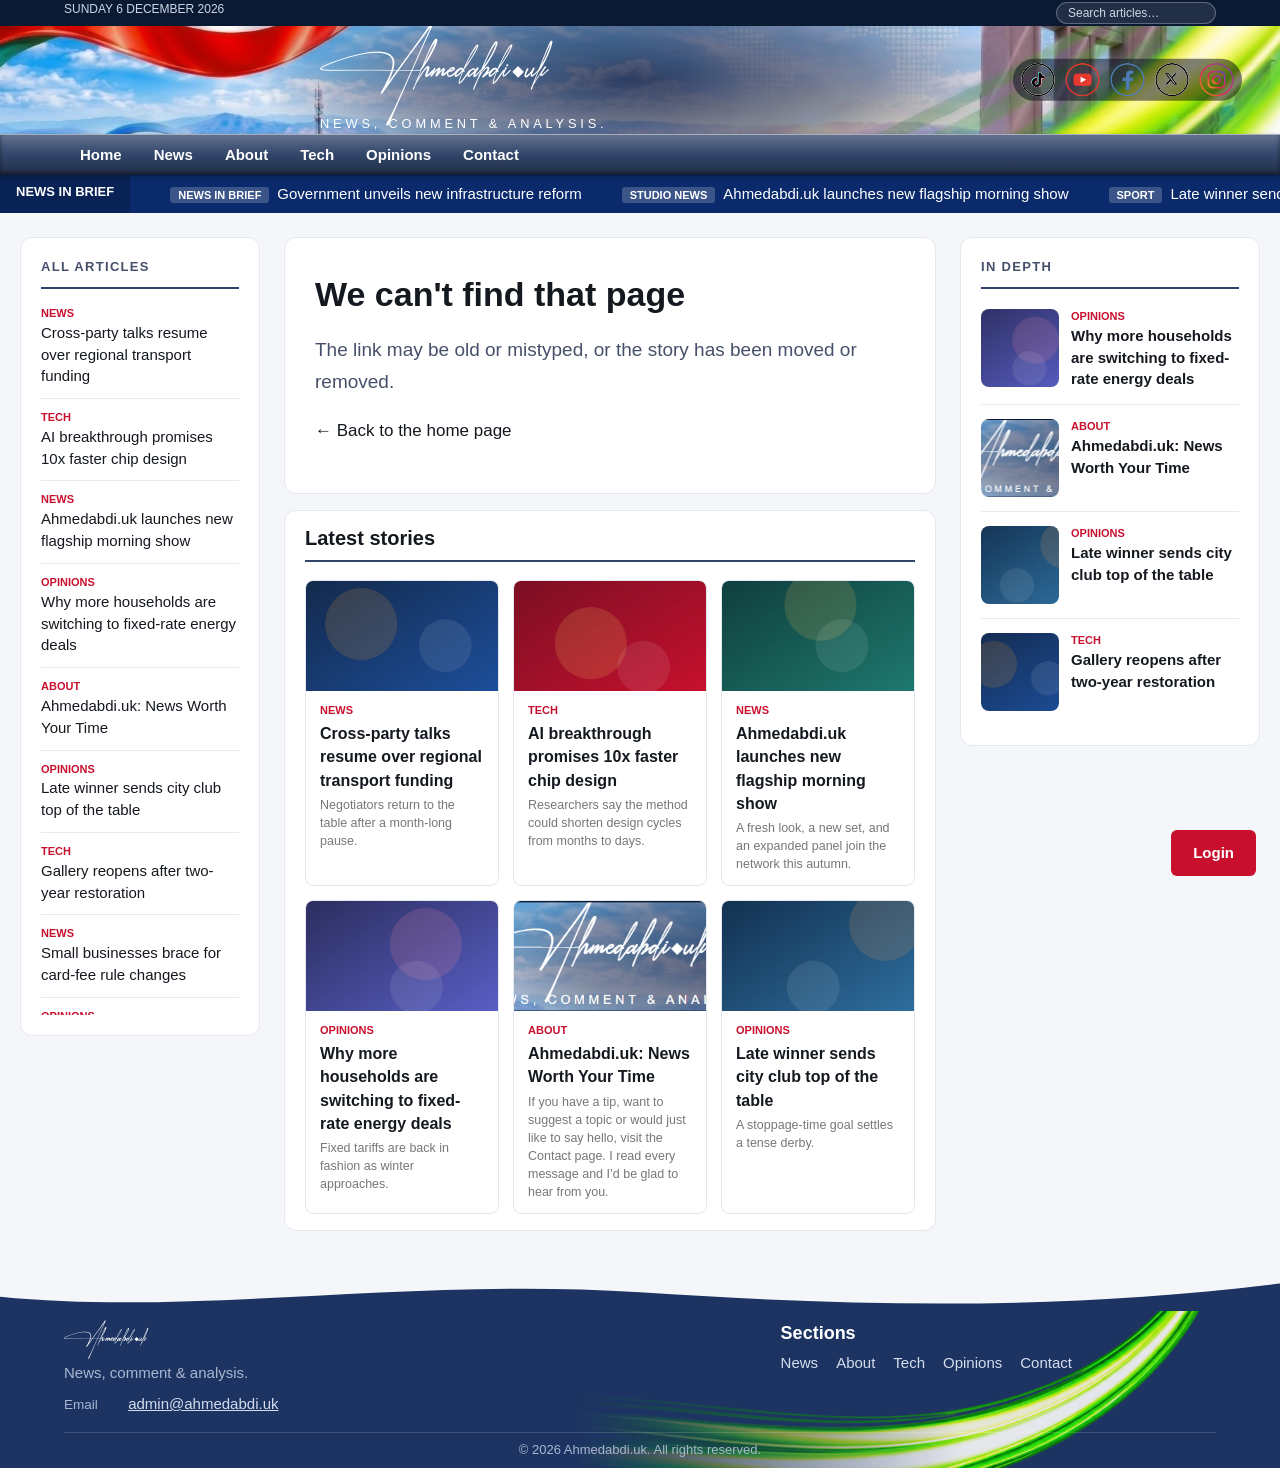
==== commit 7513fc6c: "Add files via upload" ====
--- a/index.html
+++ b/index.html
@@ -7,12 +7,12 @@
 <script>
 /* online / local server: addresses look like /world/headline, so files are loaded from the site root. Double-clicking this file keeps relative paths. */
 if(location.protocol!=='file:')document.write('<base href="/"><link rel="icon" type="image/png" href="images/favicon.png"><link rel="shortcut icon" href="favicon.ico"><link rel="apple-touch-icon" href="images/apple-touch-icon.png">');
-document.write('<link rel="stylesheet" href="styles.css?v=2.0.8">');
+document.write('<link rel="stylesheet" href="styles.css?v=2.0.9">');
 </script>
 </head>
 <body>
 <div id="app"></div>
 <noscript>This website needs JavaScript turned on.</noscript>
-<script>document.write('<script src="data/content.js"><\/script><script src="script.js?v=2.0.8"><\/script>');</script>
+<script>document.write('<script src="data/content.js"><\/script><script src="script.js?v=2.0.9"><\/script>');</script>
 </body>
 </html>
--- a/styles.css
+++ b/styles.css
@@ -1,10 +1,10 @@
 
 :root{--f:Arial,Helvetica,sans-serif;--p:#13294b;--a:#c8102e;--m:#31456a}
 *{box-sizing:border-box}body{margin:0;font:15px/1.45 var(--f);background:#f4f6f9;color:#14181f}a{color:inherit;text-decoration:none}
-.top{background:#0b1a33;color:#cdd6e5;font-size:12px;padding:8px 5%;display:flex;justify-content:space-between;gap:12px;flex-wrap:wrap}.top a{margin-left:16px}
+.top{background:var(--tb,#0b1a33);color:#cdd6e5;font-size:12px;padding:8px 5%;display:flex;justify-content:space-between;gap:12px;flex-wrap:wrap}.top a{margin-left:16px}
 #hd img{display:block;width:100%;height:auto}
-nav{background:var(--m);position:sticky;top:0;z-index:20;padding:0 5%}.nl{display:flex;flex-wrap:wrap}.hb{display:none;background:none;border:0;color:#fff;font:700 16px var(--f);padding:14px 0;cursor:pointer;width:100%;text-align:left}nav a{color:#fff;padding:14px 16px;white-space:nowrap;font-weight:600}nav a:hover{background:#ffffff26}
-.tick{background:var(--a);color:#fff;overflow:hidden;white-space:nowrap;display:flex}.tick b{padding:10px 16px;background:#0003;position:relative;z-index:2;flex:none;font-size:13px}.tw{flex:1;overflow:hidden;min-width:0}.tr{display:inline-block;white-space:nowrap;padding:10px 0;animation:m 70s linear infinite}.tick:hover .tr{animation-play-state:paused}@keyframes m{to{transform:translateX(-50%)}}.tr i{font-style:normal;font-weight:700;font-size:11px;background:#fff3;padding:2px 8px;margin:0 8px 0 40px;border-radius:3px}
+nav{background:var(--m);position:sticky;top:0;z-index:20;padding:0 5%}.nl{display:flex;flex-wrap:wrap}.hb{display:none;background:none;border:0;color:#fff;font:700 16px var(--f);padding:14px 0;cursor:pointer;width:100%;text-align:left}nav a{color:var(--mt,#fff);padding:14px 16px;white-space:nowrap;font-weight:600}nav a:hover{background:#ffffff26}
+.tick{background:var(--tk,var(--a));color:var(--tkt,#fff);overflow:hidden;white-space:nowrap;display:flex}.tick b{padding:10px 16px;background:#0003;position:relative;z-index:2;flex:none;font-size:13px}.tw{flex:1;overflow:hidden;min-width:0}.tr{display:inline-block;white-space:nowrap;padding:10px 0;animation:m 70s linear infinite}.tick:hover .tr{animation-play-state:paused}@keyframes m{to{transform:translateX(-50%)}}.tr i{font-style:normal;font-weight:700;font-size:11px;background:#fff3;padding:2px 8px;margin:0 8px 0 40px;border-radius:3px}
 .g{display:grid;grid-template-columns:240px 1fr 300px;gap:24px;max-width:1280px;margin:24px auto;padding:0 20px;align-items:start}
 .pn{background:#fff;border-radius:12px;padding:20px;border:1px solid #e3e7ee}.pn h3{margin:0 0 6px;font-size:13px;letter-spacing:.1em;text-transform:uppercase;color:#46506a;border-bottom:2px solid var(--m);padding-bottom:10px}
 .al{max-height:720px;overflow:auto}.it{display:block;padding:11px 0;border-bottom:1px solid #e6e9ef}.it:last-child{border:0}
@@ -186,13 +186,13 @@
 /* ===== v2.0: shorter top, social icons, edge-to-edge phones, compact phone footer ===== */
 /* desktop: slim top strip, shorter header band (the picture is cropped, never stretched), slimmer menu and ticker */
 .top{padding:2px 5%;line-height:1.2}.top input{height:22px;padding:1px 11px}
-#hd.bnr{height:clamp(88px,9.1vw,160px);overflow:hidden}
+#hd.bnr{height:calc(clamp(88px,9.1vw,160px)*var(--hh,1));overflow:hidden}
 #hd.bnr img:not(.hlogo){position:absolute;inset:0;width:100%;height:100%;object-fit:cover}
 nav a{padding:10px 16px}
 .tick b{padding:8px 16px}.tr{padding:8px 0}
 /* tablets and phones: compact header, one row with Menu - social icons - search */
 @media(max-width:1024px){
- #hd.bnr{height:clamp(50px,12.4vw,92px)}
+ #hd.bnr{height:calc(clamp(50px,12.4vw,92px)*var(--hh,1))}
  .nrow{min-height:46px}
  .hb{padding:8px 0;font-size:17px}
  .sbtn{width:36px;height:36px}.sbtn svg{width:20px;height:20px}
@@ -228,7 +228,7 @@
 /* ===== v2.0.3 phones: top built to match the approved screenshot, even smaller screen-edge gaps ===== */
 @media(max-width:700px){
  .hwrap{border-top:4px solid #0f1a30}
- #hd.bnr{height:clamp(57px,15.4vw,104px)}
+ #hd.bnr{height:calc(clamp(57px,15.4vw,104px)*var(--hh,1))}
  #hd .ht1{font-size:7.8cqw!important}
  #hd img.hlogo.left{left:3.5%!important}
  .mdate{top:2px;right:6px;font-size:clamp(9px,2.9vw,13px)}
@@ -271,7 +271,7 @@
 @media(max-width:700px){.pvt{padding:6px 8px}.pvt button{padding:7px 9px;font-size:12px}.pvt .pvi{display:none}}
 html.pvframe,html.pvframe body{scrollbar-width:none;-ms-overflow-style:none}html.pvframe::-webkit-scrollbar,body.pvframe::-webkit-scrollbar{display:none;width:0;height:0}
 
-/* ===== v2.0.8: fixed top on phones/tablets, footer name + contact ===== */
+/* ===== v2.0.9: fixed top on phones/tablets, footer name + contact ===== */
 .stk{display:contents}
 @media(max-width:1024px){
  .stk{display:block;position:sticky;top:0;z-index:40}
@@ -286,20 +286,19 @@
 .fct .cl{display:inline-block;min-width:60px;color:var(--fm);font-size:.9em}
 .fct.fph{border:1px dashed #ffffff66;border-radius:6px;padding:8px 10px;color:var(--fm);cursor:pointer}.fct.fph:hover{background:#ffffff14}
 
-/* v2.0.8: colour-coded icons with a transparent background; the black ones (TikTok, X) get a hairline white glow so they show on the dark blue bar */
+/* v2.0.9: colour-coded icons with a transparent background; the black ones (TikTok, X) get a hairline white glow so they show on the dark blue bar */
 .soc a,nav .soc a{background:transparent!important;transition:transform .15s}
 .soc a:hover,nav .soc a:hover{background:transparent!important;transform:scale(1.12)}
 .soc a.si-tiktok img,.soc a.si-x img{filter:drop-shadow(0 0 .6px #fff) drop-shadow(0 0 .6px #fff)}
 
 /* ===== Ahmedabdi.uk ===== */
 /* shorter header: the picture is cropped (never stretched), flag and skyline kept in view */
-#hd.bnr{height:clamp(80px,8.4vw,140px)}
+#hd.bnr{height:calc(clamp(80px,8.4vw,140px)*var(--hh,1))}
 #hd.bnr img:not(.hlogo){object-position:50% 46%}
 #hd .htxt{top:50%}#hd .ht2{text-shadow:0 1px 4px #02081a,0 0 8px #02081a}
-@media(max-width:1024px){#hd.bnr{height:clamp(50px,11vw,84px)}}
-@media(max-width:600px){#hd.bnr{height:clamp(50px,15.4vw,104px)}}
+@media(max-width:1024px){#hd.bnr{height:calc(clamp(50px,11vw,84px)*var(--hh,1))}}
+@media(max-width:600px){#hd.bnr{height:calc(clamp(50px,15.4vw,104px)*var(--hh,1))}}
 /* breaking news bar: deep blue */
-.tick{background:#0a2a6b}.tick b{background:#061a47}
 /* footer: lighter dark navy, shorter, with the shiny green on the right like the header */
 .ft{margin-top:30px!important}
 .ft .fb{position:relative;overflow:hidden;padding:12px 5% 8px}
@@ -316,3 +315,38 @@
 .hwrap .soc-d{background:rgba(2,8,26,.5);padding:4px 8px;border-radius:30px}
 @media(max-width:700px){.hwrap .soc-d{padding:3px 6px}.soc-d a{width:22px!important;height:22px!important}}
 @media(max-width:1024px){.soc-m a,nav .soc-m a{width:clamp(22px,6vw,28px)!important;height:clamp(22px,6vw,28px)!important}}
+
+/* ===== v2.0.9 phones: a little more breathing room around the slideshow and at the sides ===== */
+@media(max-width:700px){
+ .g,.below{padding:0 6px}
+ .g{margin:14px auto 8px}
+ .sl{margin-bottom:8px}
+}
+/* Ahmedabdi.uk phones: slimmer menu bar, bigger name that stays clear of the top edge and the menu bar */
+@media(max-width:700px){
+ #hd.bnr{height:calc(clamp(84px,23vw,130px)*var(--hh,1))}
+ #hd .ht1{font-size:13cqw!important;line-height:1.05}
+ #hd .ht2{font-size:max(7px,2.5cqw)!important;letter-spacing:.16em;margin-top:.55em}
+ #hd .htxt{top:52%}
+ .nrow{min-height:36px}
+ .hb{padding:2px 0;font-size:14px}
+ .soc-m a,nav .soc-m a{width:clamp(22px,5.6vw,28px)!important;height:clamp(22px,5.6vw,28px)!important}
+ .sbtn{width:clamp(26px,7vw,32px);height:clamp(26px,7vw,32px)}
+ .sbox input{height:clamp(26px,7vw,32px)}
+}
+
+/* ===== v2.0.9: header and footer colour / size / shape controls ===== */
+:root{--nrh:46px}
+@media(max-width:700px){:root{--nrh:36px}}
+nav a{padding-top:calc(10px*var(--mh,1));padding-bottom:calc(10px*var(--mh,1))}
+.nrow{min-height:calc(var(--nrh,46px)*var(--mh,1))}
+.hb{color:var(--mt,#fff)}
+.tick b{padding-top:calc(8px*var(--tkh,1));padding-bottom:calc(8px*var(--tkh,1))}.tr{padding:calc(8px*var(--tkh,1)) 0}
+@media(max-width:1024px){nav .nl a{padding-top:calc(14px*var(--mh,1));padding-bottom:calc(14px*var(--mh,1))}.tick b{padding-top:calc(7px*var(--tkh,1));padding-bottom:calc(7px*var(--tkh,1))}.tr{padding:calc(7px*var(--tkh,1)) 0}}
+#hd.bnr::after{content:'';position:absolute;inset:0;z-index:1;pointer-events:none;background:var(--htint,transparent)}
+#hd .htxt,#hd img.hlogo,#hd .soc{z-index:2}
+/* cylinder-shaped menu bar */
+nav.cyl{background:linear-gradient(180deg,color-mix(in srgb,var(--m),#fff 26%) 0%,color-mix(in srgb,var(--m),#fff 8%) 34%,var(--m) 52%,color-mix(in srgb,var(--m),#000 34%) 100%);box-shadow:inset 0 1px 0 rgba(255,255,255,.45),inset 0 -2px 4px rgba(0,0,0,.45),0 2px 5px rgba(0,0,0,.25)}
+nav.cyl a:hover{background:rgba(255,255,255,.18)}
+.ft.ng .fb::after{display:none}
+.ft .fb::after{opacity:var(--gs,.9)}
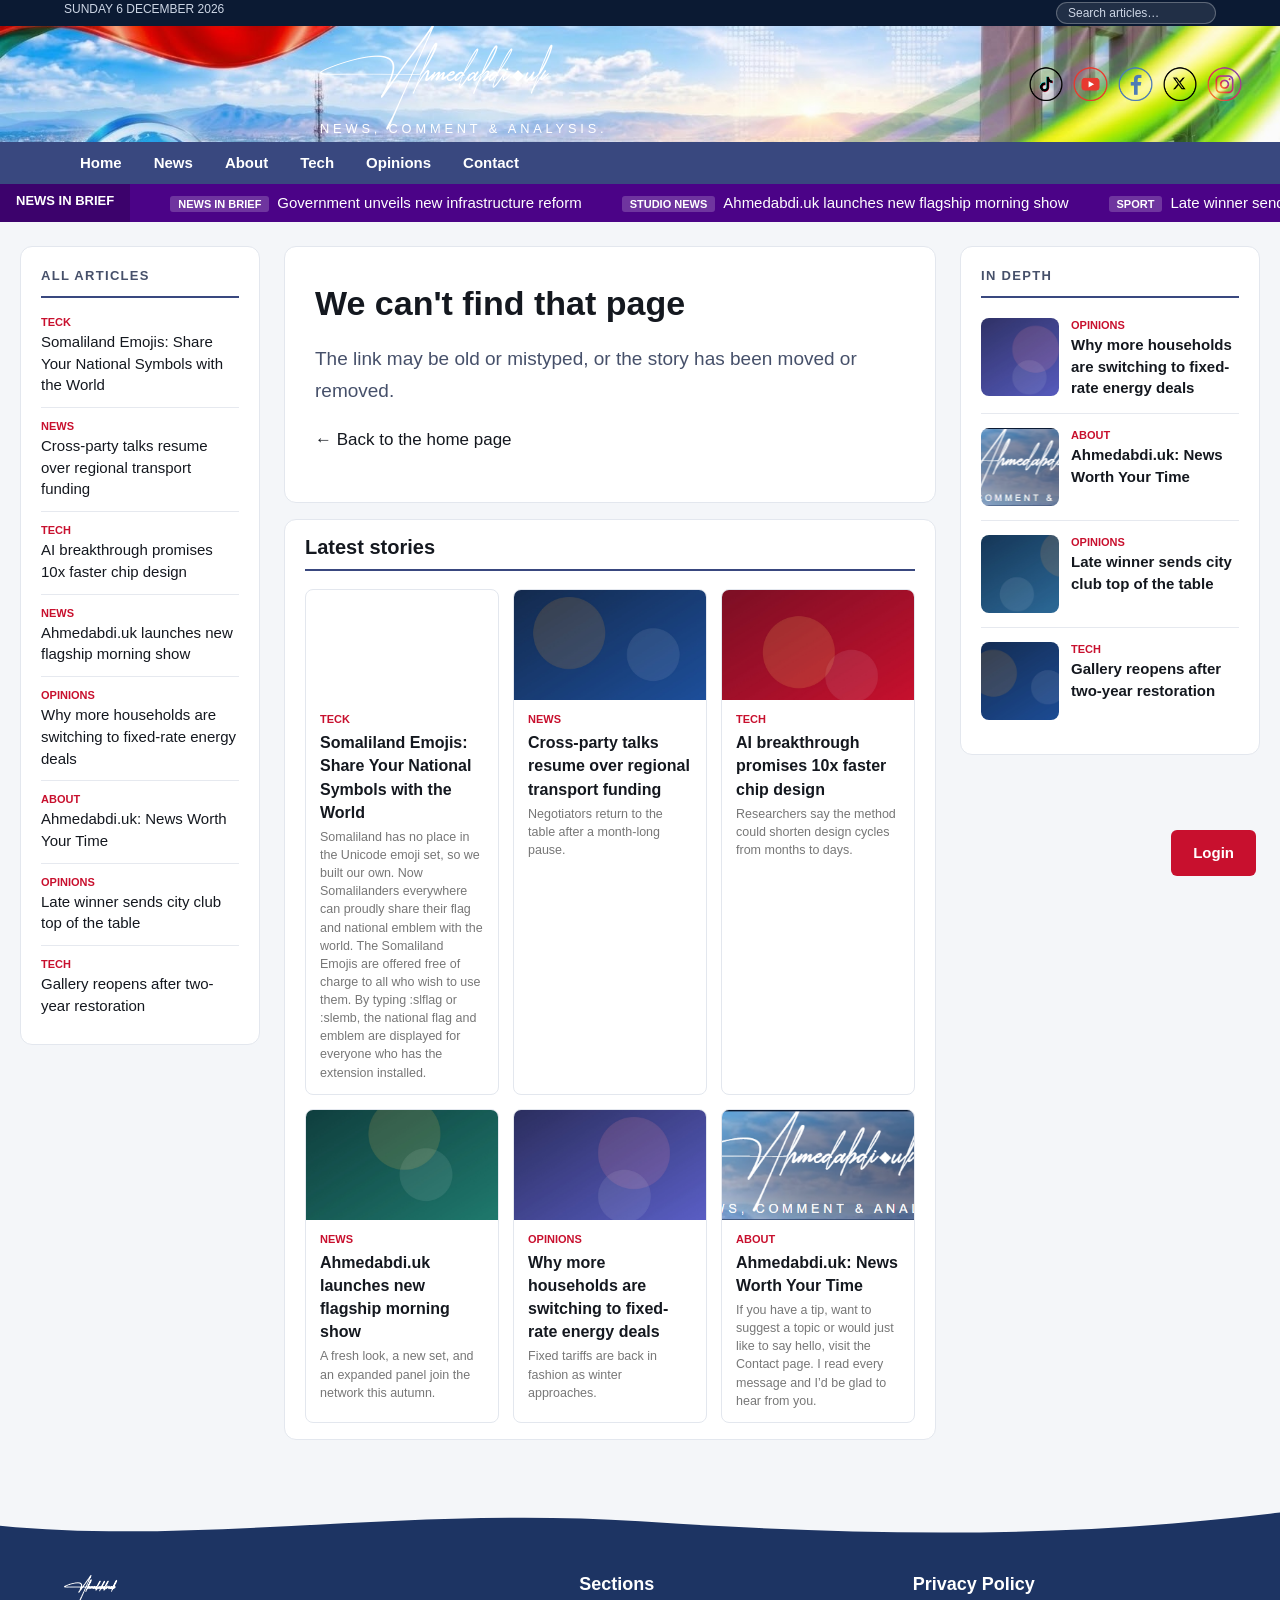
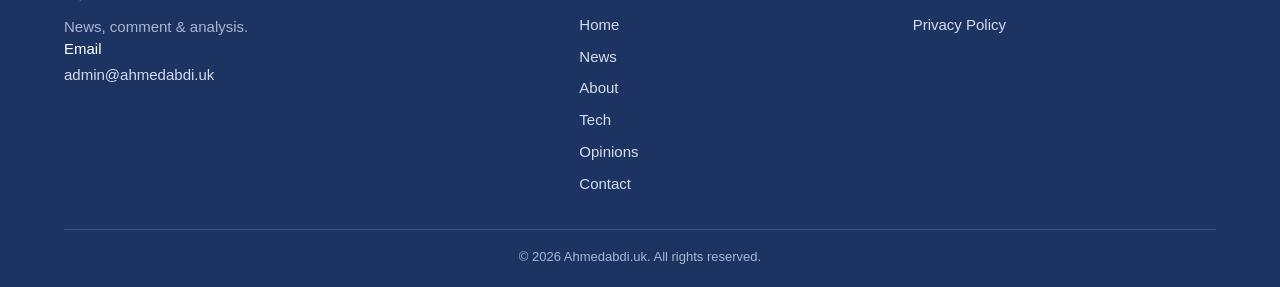
==== commit 53a9cf7e: "Add files via upload" ====
--- a/index.html
+++ b/index.html
@@ -7,12 +7,12 @@
 <script>
 /* online / local server: addresses look like /world/headline, so files are loaded from the site root. Double-clicking this file keeps relative paths. */
 if(location.protocol!=='file:')document.write('<base href="/"><link rel="icon" type="image/png" href="images/favicon.png"><link rel="shortcut icon" href="favicon.ico"><link rel="apple-touch-icon" href="images/apple-touch-icon.png">');
-document.write('<link rel="stylesheet" href="styles.css?v=2.0.9">');
+document.write('<link rel="stylesheet" href="styles.css?v=2.1.3">');
 </script>
 </head>
 <body>
 <div id="app"></div>
 <noscript>This website needs JavaScript turned on.</noscript>
-<script>document.write('<script src="data/content.js"><\/script><script src="script.js?v=2.0.9"><\/script>');</script>
+<script>document.write('<script src="data/content.js"><\/script><script src="script.js?v=2.1.3"><\/script>');</script>
 </body>
 </html>
--- a/styles.css
+++ b/styles.css
@@ -271,82 +271,27 @@
 @media(max-width:700px){.pvt{padding:6px 8px}.pvt button{padding:7px 9px;font-size:12px}.pvt .pvi{display:none}}
 html.pvframe,html.pvframe body{scrollbar-width:none;-ms-overflow-style:none}html.pvframe::-webkit-scrollbar,body.pvframe::-webkit-scrollbar{display:none;width:0;height:0}
 
-/* ===== v2.0.9: fixed top on phones/tablets, footer name + contact ===== */
-.stk{display:contents}
-@media(max-width:1024px){
- .stk{display:block;position:sticky;top:0;z-index:40}
- .stk.open{max-height:100vh;max-height:100dvh;overflow-y:auto}
- .stk nav{position:static;max-height:none;overflow:visible}
- [id^="anc-"],.art h2,.art h3{scroll-margin-top:150px}
-}
-.ft h4.fname{font-size:var(--ns,30px);font-weight:400;line-height:1.1;margin:0 0 8px;letter-spacing:.01em}
-.fct{margin:8px 0 4px;color:var(--fl);font-size:15px;line-height:1.6;overflow-wrap:anywhere}
-.fct a,.ft .fct a{display:inline;padding:0;color:var(--fl);text-decoration:underline}
-@media(max-width:700px){.ft h4.fname{font-size:min(var(--ns,30px),28px);margin:0 0 4px}.fct{font-size:14px;margin:4px 0}}
-.fct .cl{display:inline-block;min-width:60px;color:var(--fm);font-size:.9em}
-.fct.fph{border:1px dashed #ffffff66;border-radius:6px;padding:8px 10px;color:var(--fm);cursor:pointer}.fct.fph:hover{background:#ffffff14}
-
-/* v2.0.9: colour-coded icons with a transparent background; the black ones (TikTok, X) get a hairline white glow so they show on the dark blue bar */
-.soc a,nav .soc a{background:transparent!important;transition:transform .15s}
-.soc a:hover,nav .soc a:hover{background:transparent!important;transform:scale(1.12)}
-.soc a.si-tiktok img,.soc a.si-x img{filter:drop-shadow(0 0 .6px #fff) drop-shadow(0 0 .6px #fff)}
-
-/* ===== Ahmedabdi.uk ===== */
-/* shorter header: the picture is cropped (never stretched), flag and skyline kept in view */
-#hd.bnr{height:calc(clamp(80px,8.4vw,140px)*var(--hh,1))}
-#hd.bnr img:not(.hlogo){object-position:50% 46%}
-#hd .htxt{top:50%}#hd .ht2{text-shadow:0 1px 4px #02081a,0 0 8px #02081a}
-@media(max-width:1024px){#hd.bnr{height:calc(clamp(50px,11vw,84px)*var(--hh,1))}}
-@media(max-width:600px){#hd.bnr{height:calc(clamp(50px,15.4vw,104px)*var(--hh,1))}}
-/* breaking news bar: deep blue */
-/* footer: lighter dark navy, shorter, with the shiny green on the right like the header */
-.ft{margin-top:30px!important}
-.ft .fb{position:relative;overflow:hidden;padding:12px 5% 8px}
-.ft .fb::after{content:'';position:absolute;right:0;top:0;bottom:0;width:55%;background:url(images/swoosh.png) 108% 62%/auto 300% no-repeat;opacity:.9;pointer-events:none;-webkit-mask-image:linear-gradient(to right,transparent 0,#000 55%);mask-image:linear-gradient(to right,transparent 0,#000 55%)}
-.ft .fg,.ft .cp{position:relative;z-index:1}
-.ft .fg{gap:20px}.ft .cp{margin-top:12px;padding-top:8px}
-.ft h4{margin-bottom:6px}.ft a{padding:2px 0}
-.ft .fls{display:flex;flex-wrap:wrap;gap:0 18px}.ft .fls a{display:inline-block}
-@media(max-width:700px){.ft .fb{padding:10px 8px 6px}.ft .fb::after{width:50%;background-size:auto 190%;background-position:112% 55%}.ft .fls a{padding:3px 0}}
-/* readable name over the bright picture: soft dark-blue haze behind the text only */
-#hd.bnr::before{content:'';position:absolute;inset:0;z-index:1;pointer-events:none;background:radial-gradient(ellipse 30% 100% at 50% 50%,rgba(4,18,58,.78),rgba(4,18,58,.45) 60%,transparent 100%)}
-#hd .htxt,#hd img.hlogo,#hd .soc{z-index:2}
-#hd .ht1{text-shadow:0 2px 6px #02081a,0 0 14px #02081a}
-.hwrap .soc-d{background:rgba(2,8,26,.5);padding:4px 8px;border-radius:30px}
-@media(max-width:700px){.hwrap .soc-d{padding:3px 6px}.soc-d a{width:22px!important;height:22px!important}}
-@media(max-width:1024px){.soc-m a,nav .soc-m a{width:clamp(22px,6vw,28px)!important;height:clamp(22px,6vw,28px)!important}}
-
-/* ===== v2.0.9 phones: a little more breathing room around the slideshow and at the sides ===== */
-@media(max-width:700px){
- .g,.below{padding:0 6px}
- .g{margin:14px auto 8px}
- .sl{margin-bottom:8px}
-}
-/* Ahmedabdi.uk phones: slimmer menu bar, bigger name that stays clear of the top edge and the menu bar */
-@media(max-width:700px){
- #hd.bnr{height:calc(clamp(84px,23vw,130px)*var(--hh,1))}
- #hd .ht1{font-size:13cqw!important;line-height:1.05}
- #hd .ht2{font-size:max(7px,2.5cqw)!important;letter-spacing:.16em;margin-top:.55em}
- #hd .htxt{top:52%}
- .nrow{min-height:36px}
- .hb{padding:2px 0;font-size:14px}
- .soc-m a,nav .soc-m a{width:clamp(22px,5.6vw,28px)!important;height:clamp(22px,5.6vw,28px)!important}
- .sbtn{width:clamp(26px,7vw,32px);height:clamp(26px,7vw,32px)}
- .sbox input{height:clamp(26px,7vw,32px)}
-}
-
-/* ===== v2.0.9: header and footer colour / size / shape controls ===== */
-:root{--nrh:46px}
-@media(max-width:700px){:root{--nrh:36px}}
-nav a{padding-top:calc(10px*var(--mh,1));padding-bottom:calc(10px*var(--mh,1))}
-.nrow{min-height:calc(var(--nrh,46px)*var(--mh,1))}
-.hb{color:var(--mt,#fff)}
-.tick b{padding-top:calc(8px*var(--tkh,1));padding-bottom:calc(8px*var(--tkh,1))}.tr{padding:calc(8px*var(--tkh,1)) 0}
-@media(max-width:1024px){nav .nl a{padding-top:calc(14px*var(--mh,1));padding-bottom:calc(14px*var(--mh,1))}.tick b{padding-top:calc(7px*var(--tkh,1));padding-bottom:calc(7px*var(--tkh,1))}.tr{padding:calc(7px*var(--tkh,1)) 0}}
-#hd.bnr::after{content:'';position:absolute;inset:0;z-index:1;pointer-events:none;background:var(--htint,transparent)}
-#hd .htxt,#hd img.hlogo,#hd .soc{z-index:2}
-/* cylinder-shaped menu bar */
-nav.cyl{background:linear-gradient(180deg,color-mix(in srgb,var(--m),#fff 26%) 0%,color-mix(in srgb,var(--m),#fff 8%) 34%,var(--m) 52%,color-mix(in srgb,var(--m),#000 34%) 100%);box-shadow:inset 0 1px 0 rgba(255,255,255,.45),inset 0 -2px 4px rgba(0,0,0,.45),0 2px 5px rgba(0,0,0,.25)}
-nav.cyl a:hover{background:rgba(255,255,255,.18)}
-.ft.ng .fb::after{display:none}
-.ft .fb::after{opacity:var(--gs,.9)}
+/* ===== v2.1.3: article byline (writer, social icons, share, date) in a faint frame above the picture ===== */
+.byl{border:1px solid #eceef3;background:#fbfbfd;border-radius:8px;padding:9px 14px;margin:12px 0 6px}
+.byl .byn{display:flex;align-items:center;flex-wrap:wrap;gap:6px 16px;line-height:1.3}
+.byl .bnm{color:#8d929d;font-size:15px;font-weight:600}
+.byl .byi{display:flex;align-items:center;gap:10px}
+.byl a.bys{display:flex;flex:none;opacity:.85}.byl a.bys:hover{opacity:1}
+.byl .byi img{width:18px;height:18px;object-fit:contain;display:block}
+.byl .byshare{display:inline-flex;align-items:center;gap:5px;border:1px solid #e3e6ee;background:transparent;color:#9aa0ac;border-radius:14px;padding:2px 10px;font:600 12px var(--f);cursor:pointer}
+.byl .byshare:hover{color:#6b7280;border-color:#cfd4df}
+.byl .byd{color:#b4b9c3;font-size:13px;font-weight:400;margin-top:3px;line-height:1.3}
+
+/* ===== v2.1.3: share panel ===== */
+.byl{position:relative}
+.shp{position:absolute;left:10px;top:calc(100% - 6px);z-index:40;width:min(350px,calc(100% - 20px));background:#fff;border:1px solid #e3e6ee;border-radius:12px;box-shadow:0 10px 28px rgba(15,25,50,.16);padding:12px 14px}
+.shp .sht{font:700 13px var(--f);color:#6b7280;margin-bottom:10px}
+.shp .shi{display:flex;gap:14px;align-items:center;flex-wrap:wrap}
+.shp .shi a{display:flex;width:34px;height:34px;align-items:center;justify-content:center;border-radius:50%;transition:transform .12s}
+.shp .shi a:hover{transform:scale(1.12)}
+.shp .shi img{width:30px;height:30px;object-fit:contain;display:block}
+.shp .shm{min-height:16px;font-size:12px;color:#2f8f4e;margin:6px 0 2px}
+.shp .shl{display:flex;gap:6px;align-items:center}
+.shp .shl input{flex:1;min-width:0;border:1px solid #e3e6ee;border-radius:8px;padding:7px 9px;font:13px var(--f);color:#6b7280;background:#fafbfc}
+.shp .shcopy{flex:none;display:flex;align-items:center;justify-content:center;width:34px;height:34px;border:1px solid #e3e6ee;border-radius:8px;background:#fff;color:#6b7280;cursor:pointer}
+.shp .shcopy:hover{background:#f1f4f9;color:#1769e0}
